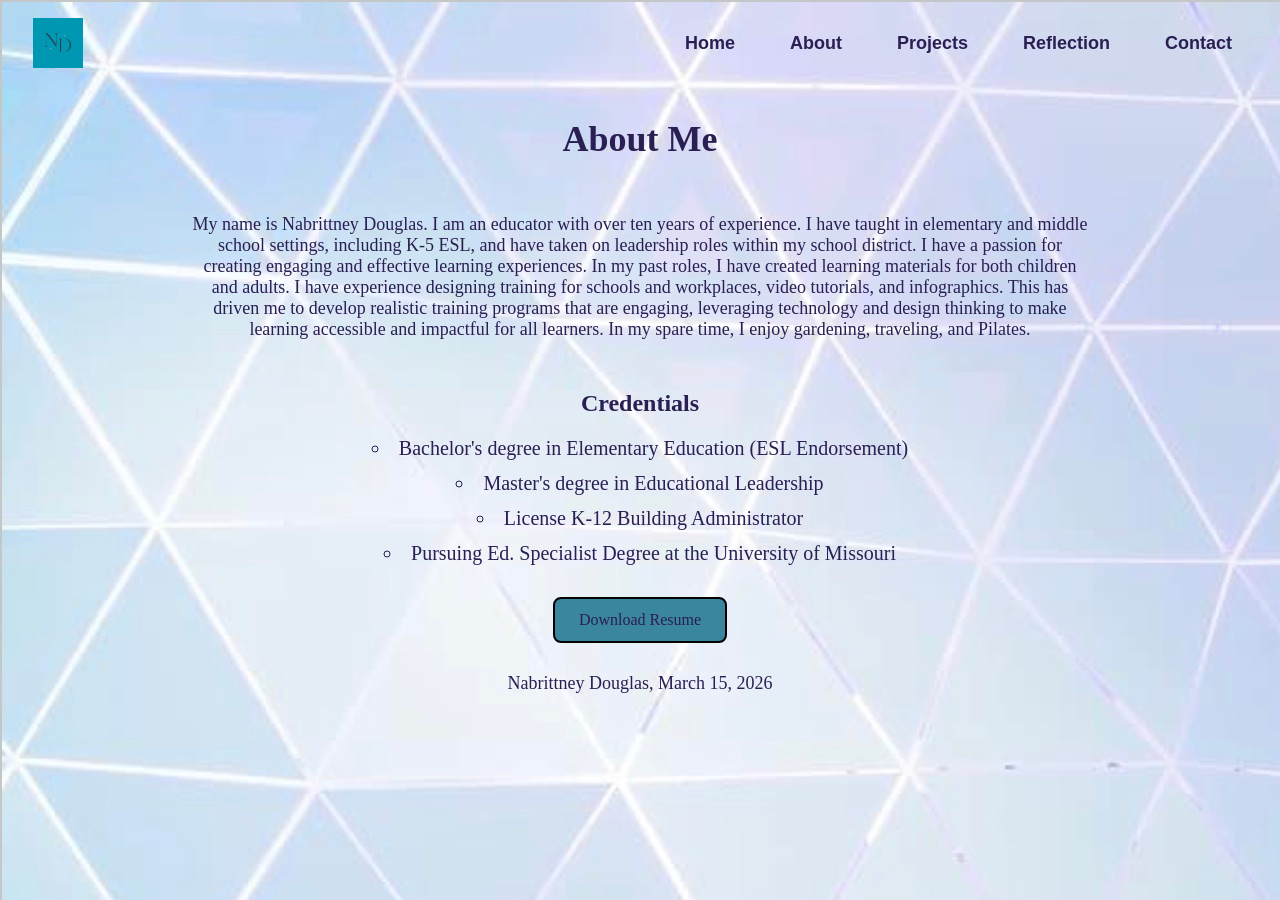
==== webdevelopment/about.html @ 0ad96f51 "Add files via upload" ====
<!DOCTYPE html>
<html lang="en">
     <!--Name: Nabrittney Douglas
        Date: March 15, 2026
        Course: ISLT 4355
        Description: Portfolio About page-->
<head>
    <meta charset="utf-8">
    <meta name="viewport" content="width=device-width, initial-scale=1.0">
    <title>About Page</title>

    <!--Link to external stylesheets-->
    <link rel="stylesheet" href="styles.css">
    <link rel="stylesheet" href="nav.css">
</head>

<body>
    <header class="top-header">
        <img src="logo.png" alt="Your Site Logo" class="logo">

        <nav>
            <ul>
                <li><a href="index.html">Home</a></li>
                <li><a href="about.html">About</a></li>

                <li class="dropdown">
                    <a href="projects.html">Projects</a>
                    <ul class="dropdown-menu">
                        <li><a href="web-design.html">Web Design</a></li>
                        <li class="submenu">
                            <a href="#">Instructional Design ▸</a>
                            <ul class="submenu-menu">
                                <li><a href="e-learning.html">E-Learning</a></li>
                                <li><a href="storyboard.html">Storyboard</a></li>
                                <li><a href="infographics.html">Infographics</a></li>
                            </ul>
                        </li>
                    </ul>
                </li>

                <li><a href="reflection.html">Reflection</a></li>
                <li><a href="contact.html">Contact</a></li>
            </ul>
        </nav>
    </header>

    <header class="page-header">
        <h1>About Me</h1>
    </header>

    <main>
        <section class="about">
            <p>
                My name is Nabrittney Douglas. I am an educator with over ten years of experience. I have taught in elementary and middle school settings, including K-5 ESL, and have taken on leadership roles within my school district. I have a passion for creating engaging and effective learning experiences. In my past roles, I have created learning materials for both children and adults. I have experience designing training for schools and workplaces, video tutorials, and infographics. This has driven me to develop realistic training programs that are engaging, leveraging technology and design thinking to make learning accessible and impactful for all learners. In my spare time, I enjoy gardening, traveling, and Pilates.
            </p>

            <h2>Credentials</h2>
            <ul>
                <li>Bachelor's degree in Elementary Education (ESL Endorsement)</li>
                <li>Master's degree in Educational Leadership</li>
                <li>License K-12 Building Administrator</li>
                <li>Pursuing Ed. Specialist Degree at the University of Missouri</li>
            </ul>

            <a href="DouglasResume.pdf" class="button">Download Resume</a>
        </section>
    </main>

    <footer>
        <p>Nabrittney Douglas, March 15, 2026</p>
    </footer>
</body>
</html>
---- webdevelopment/styles.css ----
body{
                background:url("./background.jpeg") no-repeat;
            }
             h1 {
                text-align: center;
                color: #2a1f53;   
                font-size:36px;
                margin-top:40px;
            }  
            h2 {
                text-align: center;
                color:  #2a1f53;
                font-size:24px;
            }
            p,
            .hero{
              max-width: 900px;
              margin:0 auto;
              padding: 30px 15px;
              text-align: center;
              font-size: 20px;
            }
            .hero h1{
                margin-bottom: 30px;
            }
            .hero-paragraph{
                overflow:hidden;
                text-align: left;
            }
            .hero h2{
                margin-top: 40px;
            }
            p:not(.hero-paragraph){
                text-align:center;
                color: #2a1f53;
                font-size: 18px;
            }
            .hero-img{
                float: left;
                width: 200px;
                height:200px;
                object-fit: cover;
                border-radius: 50%;
                margin-right: 20px;
                margin-bottom: 10px;

            }
            .button{
                display: inline-block;
                margin-top: 20px;
                padding: 12px 24px;
                background-color: #3a869eff;
                color: #2a1f53;
                text-decoration: none;
                box-sizing: 9px;
                border-radius: 8px; 
                text-align: center;  
                border: 2px solid black;
            }
            .hero .button:hover{
                background-color:#3b0bec;
            }
            .about{
                text-align: center;
            }
            .about .button:hover{
                background-color:#5939cd;
            }
        
            .about ul{
                list-style-type:circle;
                list-style-position:inside;
                text-align:center;
                max-width:600px;
                margin:0 auto;
                padding:0;
                font-size:20px;
                color:#2a1f53;
            }

            .about ul li{
                margin-bottom: 12px;
            }
---- webdevelopment/nav.css ----
.top-header {
    display:flex;
    align-items: center;
    padding: 10px 25px;
}


.logo {
    width: 50px;
    height: auto;
}


nav ul {
    list-style: none;
    margin: 0;
    padding: 0;
    display: flex;
    gap: 25px;
}

nav {
    margin-left: auto;
}

nav ul li a {
    text-decoration: none;
    color: #2a1f53;
    font-family: sans-serif;
    font-weight: bold;
    font-size: 18px;
    padding: 10px 15px;
    display: block;
}

nav ul li a:hover {
    color: #0695dc;
    background: #f2f2f2;
    border-radius: 4px;
}


.dropdown, .submenu {
    position: relative;
}

.dropdown-menu, .submenu-menu {
    display: none;
    position: absolute;
    background: white;
    list-style: none;
    padding: 0;
    min-width: 180px;
    box-shadow: 0 4px 6px rgba(0,0,0,0.1);
    z-index: 1000;
}

.dropdown-menu {
    top: 100%;
    left: 0;
}

.submenu-menu {
    top: 0;
    left: 100%;
}

.dropdown:hover > .dropdown-menu {
    display: block;
}

.submenu:hover > .submenu-menu {
    display: block;
}

.dropdown-menu li a, 
.submenu-menu li a {
    display: block;
    padding: 10px 20px;
    text-decoration: none;
    color: #2a1f53;
}

.dropdown-menu li a:hover, 
.submenu-menu li a:hover {
    background: #f2f2f2;
    color: #0695dc;
}
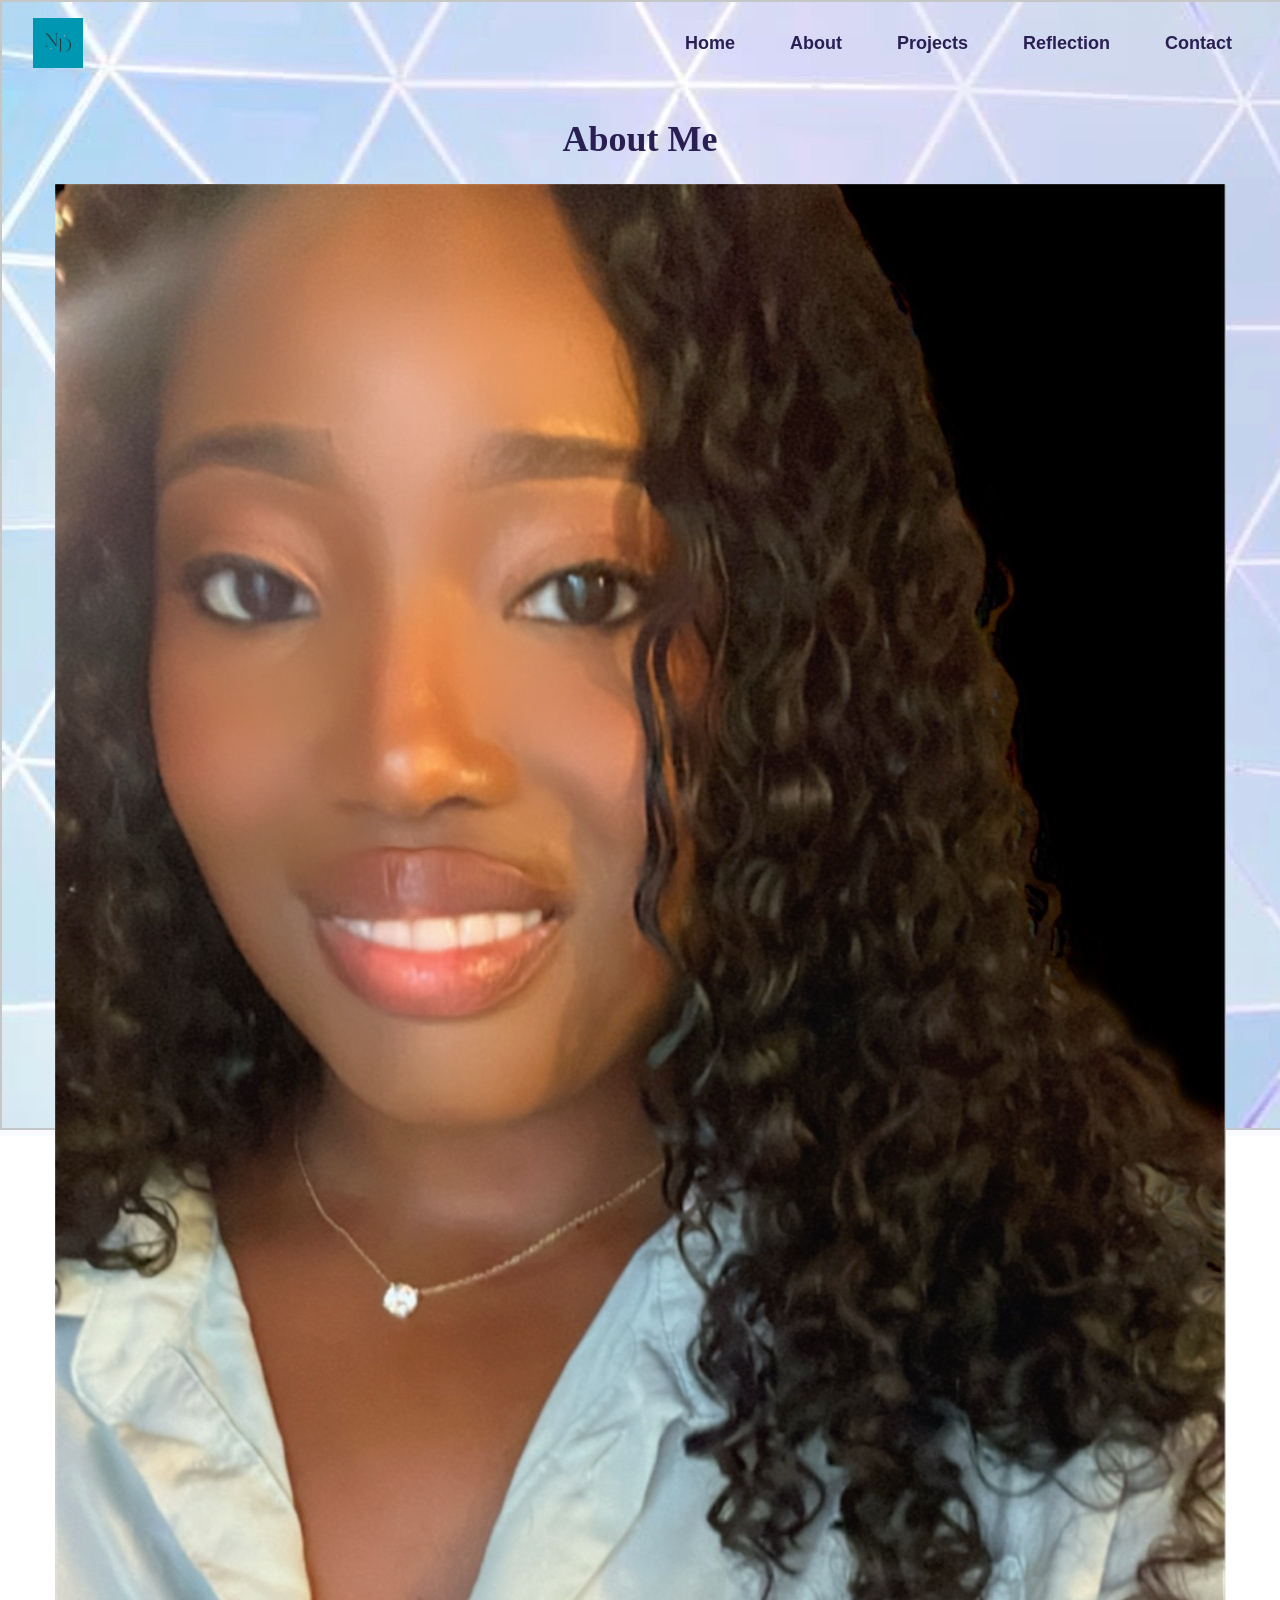
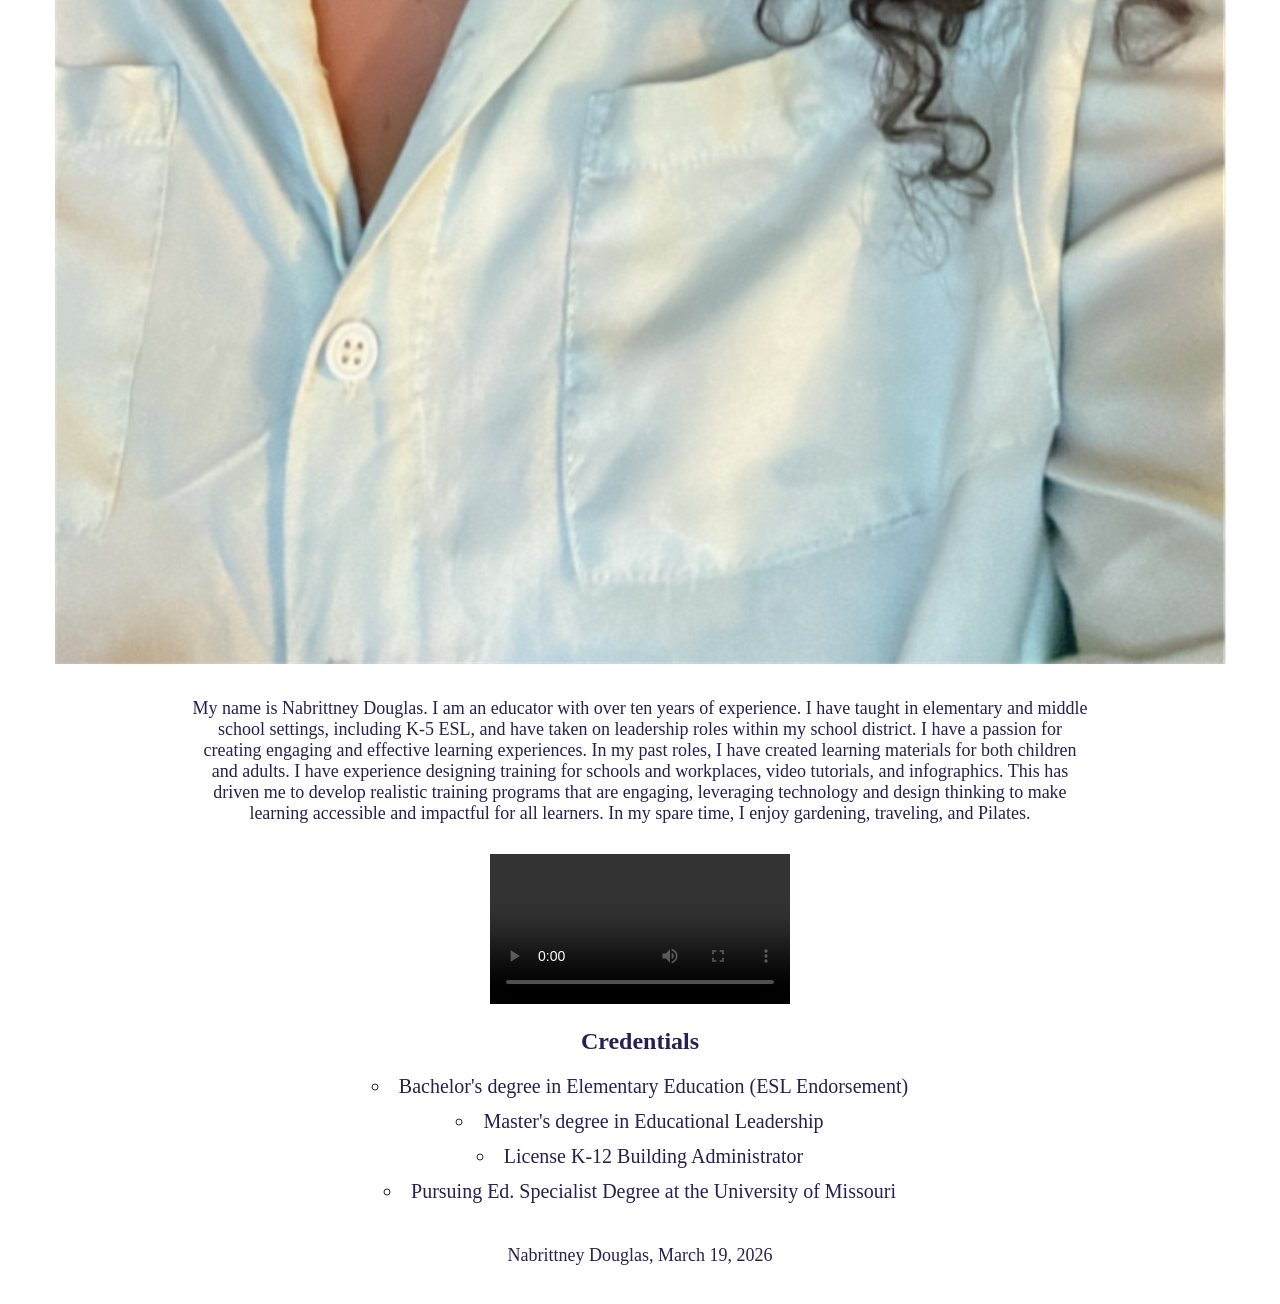
==== commit 2c07ec3f: "Add files via upload" ====
--- a/webdevelopment/about.html
+++ b/webdevelopment/about.html
@@ -48,26 +48,48 @@
         <h1>About Me</h1>
     </header>
 
-    <main>
-        <section class="about">
-            <p>
-                My name is Nabrittney Douglas. I am an educator with over ten years of experience. I have taught in elementary and middle school settings, including K-5 ESL, and have taken on leadership roles within my school district. I have a passion for creating engaging and effective learning experiences. In my past roles, I have created learning materials for both children and adults. I have experience designing training for schools and workplaces, video tutorials, and infographics. This has driven me to develop realistic training programs that are engaging, leveraging technology and design thinking to make learning accessible and impactful for all learners. In my spare time, I enjoy gardening, traveling, and Pilates.
-            </p>
+   <main>
+<section class="about">
 
-            <h2>Credentials</h2>
-            <ul>
-                <li>Bachelor's degree in Elementary Education (ESL Endorsement)</li>
-                <li>Master's degree in Educational Leadership</li>
-                <li>License K-12 Building Administrator</li>
-                <li>Pursuing Ed. Specialist Degree at the University of Missouri</li>
-            </ul>
+    <img src="about.jpeg" 
+    alt="Headshot of Nabrittney" 
+    class="about-img">
 
-            <a href="DouglasResume.pdf" class="button">Download Resume</a>
-        </section>
-    </main>
+    <p class="about-intro">
+        My name is Nabrittney Douglas. I am an educator with over ten years of experience. 
+        I have taught in elementary and middle school settings, including K-5 ESL, and have taken on 
+        leadership roles within my school district. I have a passion for creating engaging and effective 
+        learning experiences. In my past roles, I have created learning materials for both children and adults. 
+        I have experience designing training for schools and workplaces, video tutorials, and infographics. 
+        This has driven me to develop realistic training programs that are engaging, leveraging technology and design 
+        thinking to make learning accessible and impactful for all learners. In my spare time, I enjoy gardening, 
+        traveling, and Pilates.
+    </p>
 
+    <div class="credentials-layout">
+
+    <video class="about-video" controls>
+        <source src="myvideo.mp4" type="video/mp4">
+        Your browser does not support the video tag.
+    </video>
+
+    <section class="credentials-section">
+        <h2 class="credentials-title">Credentials</h2>
+        <ul class="credentials-list">
+            <li>Bachelor's degree in Elementary Education (ESL Endorsement)</li>
+            <li>Master's degree in Educational Leadership</li>
+            <li>License K-12 Building Administrator</li>
+            <li>Pursuing Ed. Specialist Degree at the University of Missouri</li>
+        </ul>
+    </div>
+
+</div>
+
+</section>
+</main>
+ <!-- Footer -->
     <footer>
-        <p>Nabrittney Douglas, March 15, 2026</p>
+        <p>Nabrittney Douglas, March 19, 2026</p>
     </footer>
 </body>
 </html>
--- a/webdevelopment/styles.css
+++ b/webdevelopment/styles.css
@@ -80,4 +80,15 @@
 
             .about ul li{
                 margin-bottom: 12px;
+            }
+            .reflection p:first-of-type::first-letter{
+                font-size:48px;
+                font-weight:bold;
+                color:#5939cd;
+                float:left;
+                line-height:1;
+                padding-right:8px;
+            }
+            .reflection p:not(:first-of-type){
+                text-indent:40px;
             }
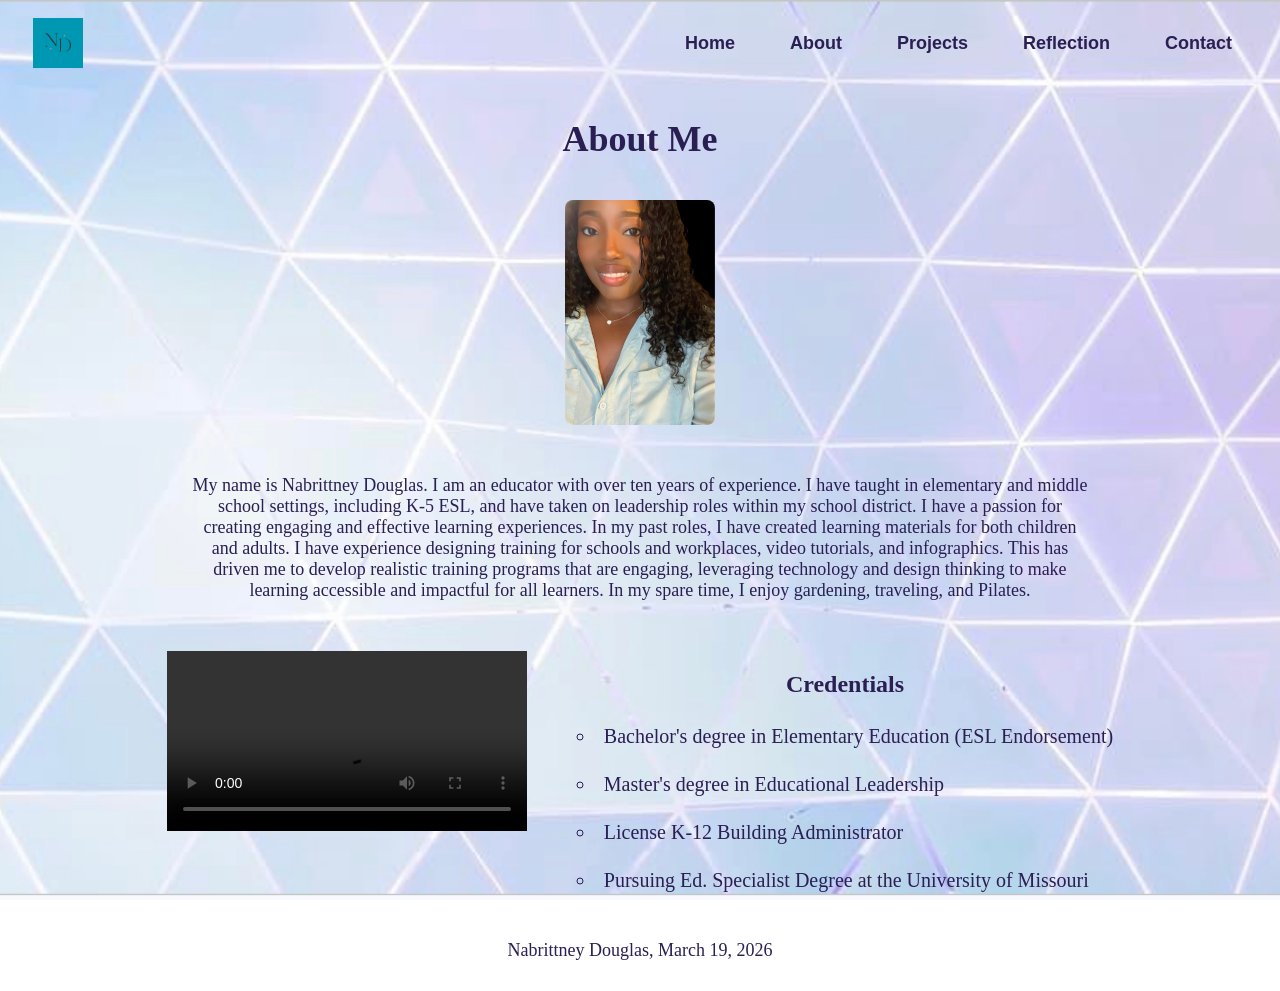
==== commit 63a781fa: "Add files via upload" ====
--- a/webdevelopment/about.html
+++ b/webdevelopment/about.html
@@ -52,7 +52,7 @@
 <section class="about">
 
     <img src="about.jpeg" 
-    alt="Headshot of Nabrittney" 
+    alt="Headshot of Nabrittney, a smiling woman with curly black hair, wearing a blue top." 
     class="about-img">
 
     <p class="about-intro">
--- a/webdevelopment/styles.css
+++ b/webdevelopment/styles.css
@@ -1,17 +1,28 @@
+            html, body{
+                 height:100%;
+            }
+
             body{
-                background:url("./background.jpeg") no-repeat;
+                background:url("./background.jpeg");
+                background-size: cover;
+                background-position: center;
+                background-repeat: no-repeat;
+                background-attachment: fixed;
             }
+
              h1 {
                 text-align: center;
                 color: #2a1f53;   
                 font-size:36px;
                 margin-top:40px;
             }  
+
             h2 {
                 text-align: center;
                 color:  #2a1f53;
                 font-size:24px;
             }
+
             p,
             .hero{
               max-width: 900px;
@@ -20,21 +31,26 @@
               text-align: center;
               font-size: 20px;
             }
+
             .hero h1{
                 margin-bottom: 30px;
             }
+
             .hero-paragraph{
                 overflow:hidden;
                 text-align: left;
             }
+
             .hero h2{
                 margin-top: 40px;
             }
+
             p:not(.hero-paragraph){
                 text-align:center;
                 color: #2a1f53;
                 font-size: 18px;
             }
+
             .hero-img{
                 float: left;
                 width: 200px;
@@ -52,7 +68,7 @@
                 background-color: #3a869eff;
                 color: #2a1f53;
                 text-decoration: none;
-                box-sizing: 9px;
+                box-shadow: 0 4px 9px rgba(0,0,0,.2);
                 border-radius: 8px; 
                 text-align: center;  
                 border: 2px solid black;
@@ -60,9 +76,13 @@
             .hero .button:hover{
                 background-color:#3b0bec;
             }
-            .about{
+
+           .about{
                 text-align: center;
+                max-width: 1000px;
+                margin: 0 auto;
             }
+
             .about .button:hover{
                 background-color:#5939cd;
             }
@@ -70,7 +90,6 @@
             .about ul{
                 list-style-type:circle;
                 list-style-position:inside;
-                text-align:center;
                 max-width:600px;
                 margin:0 auto;
                 padding:0;
@@ -81,6 +100,44 @@
             .about ul li{
                 margin-bottom: 12px;
             }
+
+            .about-img{
+                width:150px;
+                height:225px;
+                object-fit:cover;
+                border-radius:8px; 
+                display:block;
+                margin:40px auto 20px;
+            }
+
+            .about-video{
+                width: 100%;
+                max-width: 360px;
+                height: auto;        
+                border-radius: 0;
+            }
+
+            .credentials-list{
+                text-align: left;
+                max-width: 420px;
+                font-size: 20px;
+                line-height: 1.8;
+                color:#2a1f53;
+            }
+
+            .credentials-list li{
+                margin-bottom: 12px;
+            }
+
+            .credentials-layout{
+                display: flex;
+                flex-wrap: wrap;
+                justify-content: center;
+                align-items: flex-start;
+                gap: 50px;
+                margin-top: 20px;
+            }
+
             .reflection p:first-of-type::first-letter{
                 font-size:48px;
                 font-weight:bold;
@@ -89,6 +146,7 @@
                 line-height:1;
                 padding-right:8px;
             }
+
             .reflection p:not(:first-of-type){
                 text-indent:40px;
             }
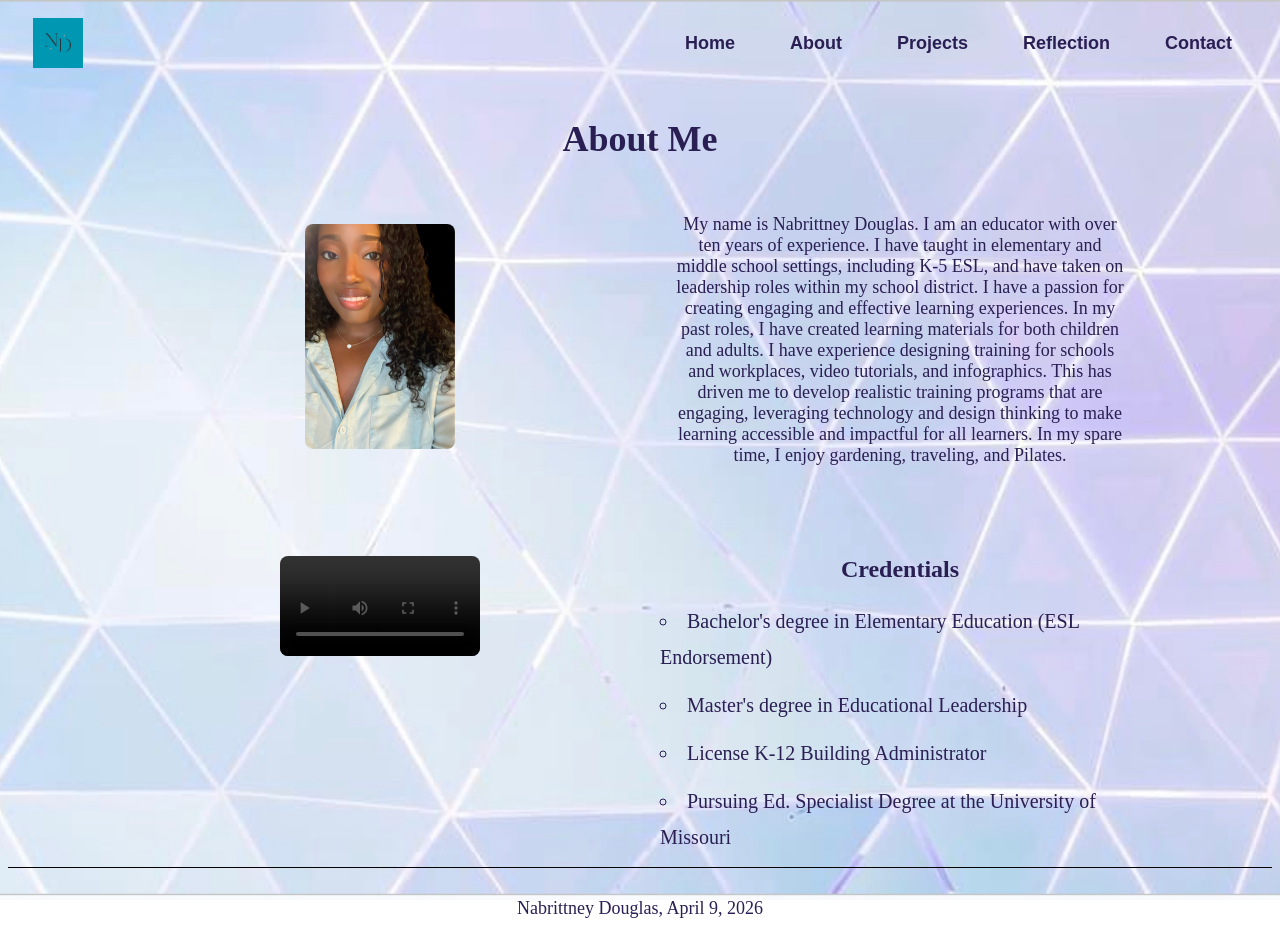
==== commit 309d2f9b: "Add files via upload" ====
--- a/webdevelopment/about.html
+++ b/webdevelopment/about.html
@@ -51,10 +51,12 @@
    <main>
 <section class="about">
 
+   
     <img src="about.jpeg" 
     alt="Headshot of Nabrittney, a smiling woman with curly black hair, wearing a blue top." 
     class="about-img">
 
+  
     <p class="about-intro">
         My name is Nabrittney Douglas. I am an educator with over ten years of experience. 
         I have taught in elementary and middle school settings, including K-5 ESL, and have taken on 
@@ -66,14 +68,12 @@
         traveling, and Pilates.
     </p>
 
-    <div class="credentials-layout">
-
     <video class="about-video" controls>
         <source src="myvideo.mp4" type="video/mp4">
         Your browser does not support the video tag.
     </video>
 
-    <section class="credentials-section">
+    <div class="credentials-layout">
         <h2 class="credentials-title">Credentials</h2>
         <ul class="credentials-list">
             <li>Bachelor's degree in Elementary Education (ESL Endorsement)</li>
@@ -83,13 +83,11 @@
         </ul>
     </div>
 
-</div>
-
 </section>
 </main>
  <!-- Footer -->
     <footer>
-        <p>Nabrittney Douglas, March 19, 2026</p>
+        <p>Nabrittney Douglas, April 9, 2026</p>
     </footer>
 </body>
 </html>
--- a/webdevelopment/styles.css
+++ b/webdevelopment/styles.css
@@ -31,7 +31,18 @@
               text-align: center;
               font-size: 20px;
             }
-
+            footer{
+                border-top: 1px solid;
+                text-align: center;
+                padding: top 1em;
+            }
+            footer img{
+                width:20px;
+                height:20px;
+                margin-left: .5em;
+                margin-right: .5em;
+
+            }
             .hero h1{
                 margin-bottom: 30px;
             }
@@ -78,9 +89,14 @@
             }
 
            .about{
-                text-align: center;
-                max-width: 1000px;
-                margin: 0 auto;
+               display:grid;
+               grid-template-columns: 1fr 1fr;
+               gap:40px;
+               text-align:center;
+               max-width:1000px;
+               margin:0 auto;
+               align-items:start;
+
             }
 
             .about .button:hover{
@@ -89,6 +105,7 @@
         
             .about ul{
                 list-style-type:circle;
+                gap:40px;
                 list-style-position:inside;
                 max-width:600px;
                 margin:0 auto;
@@ -112,9 +129,11 @@
 
             .about-video{
                 width: 100%;
-                max-width: 360px;
+                max-width: 200px;
                 height: auto;        
-                border-radius: 0;
+                border-radius: 8px;
+                display:block;
+                margin:20px auto;
             }
 
             .credentials-list{
@@ -129,16 +148,39 @@
                 margin-bottom: 12px;
             }
 
-            .credentials-layout{
-                display: flex;
-                flex-wrap: wrap;
-                justify-content: center;
-                align-items: flex-start;
-                gap: 50px;
-                margin-top: 20px;
-            }
-
-            .reflection p:first-of-type::first-letter{
+          .credentials-layout {
+            display: grid;
+            grid-template-columns: 1fr; 
+             text-align: center; 
+            }
+            *,
+            *::before,
+            *::after{
+                box-sizing:border-box;
+            }
+
+            @media (max-width:767px){
+                .about{
+                    grid-template-columns: 1fr;
+                }
+
+                .credentials-layout{
+                    grid-template-columns:1fr;
+                    text-align:center;
+                }
+                  .credentials-list {
+                     text-align: center;
+                        margin: 0 auto;
+                    }
+
+                .about-img,
+                .about-video {
+                    width: 80%;
+                    max-width: 300px;
+                }
+            }
+
+                .reflection p:first-of-type::first-letter{
                 font-size:48px;
                 font-weight:bold;
                 color:#5939cd;
@@ -149,4 +191,146 @@
 
             .reflection p:not(:first-of-type){
                 text-indent:40px;
+            }
+
+            .reflection p{
+                background:#b69dce;
+                max-width:700px;  
+                padding:25px;
+                border:5px solid rgb(6, 144, 208);
+                margin:25px auto; 
+                line-height:1.8;
+            }
+            @media print{
+            @page{
+                margin: 1in; 
+            }
+
+            .credentials-title{
+                display:none;
+            }
+            body{
+                background:none !important;
+                font-family:sans-serif;
+                line-height:1.3;
+                color:black;
+            }
+
+            nav,
+            .about-img,
+            .about-video,
+            .button, .logo {
+                display:none;
+             }
+            .credentials-list, .about{
+                font-size: 12pt;
+                font-family:sans-serif;
+            }
+
+            .about{
+                max-width:100%;
+                margin:0;
+                padding:0;
+            }
+
+            h1, h2{
+                color:black;
+            }
+            h1{
+                font-size:22pt;
+            }
+
+            p,
+            li{
+                font-size:12pt;
+                line-height:1.3;
+            }
+            }
+  
+            .contact {
+                max-width: 900px;
+                margin: 50px auto;
+                padding: 40px;
+                text-align: left;
+                font-size: 20px;
+            }
+
+
+            fieldset {
+                border: 2px solid #5939cd;
+                border-radius: 10px;
+                padding: 25px;
+                margin-bottom: 25px;
+            }
+
+            legend {
+                font-size: 22px;
+                font-weight: bold;
+                padding: 0 10px;
+            }
+
+
+            .contact h1 {
+                font-size: 42px;
+                margin-bottom: 20px;
+            }
+
+
+            .contact div {
+                margin-bottom: 20px;
+            }
+
+            .contact p {
+                margin-bottom: 5px;
+                font-weight: bold;
+                text-align:left;
+            }
+
+            input,
+            select,
+            textarea {
+                width: 100%;
+                padding: 12px;
+                margin-top: 8px;
+                margin-bottom: 15px;
+                font-size: 18px;
+                border-radius: 6px;
+                border: 1px solid #ccc;
+            }
+
+            textarea {
+                min-height: 120px;
+            }
+
+            .radio-group {
+                margin: 20px 0;
+            }
+
+            .no-bullets {
+                list-style: none;
+                padding: 0;
+                margin: 10px 0 0 0;
+                display: flex;
+                gap: 25px;
+            }
+
+            .no-bullets li {
+                display: flex;
+                align-items: center;
+                gap: 6px;
+            }
+
+
+            .no-bullets input[type="radio"] {
+                width: auto;
+                margin: 0;
+            }
+
+            button {
+                display: block;
+                margin: 30px auto;
+                padding: 14px 30px;
+                font-size: 20px;
+                border-radius: 8px;
+                cursor: pointer;
             }
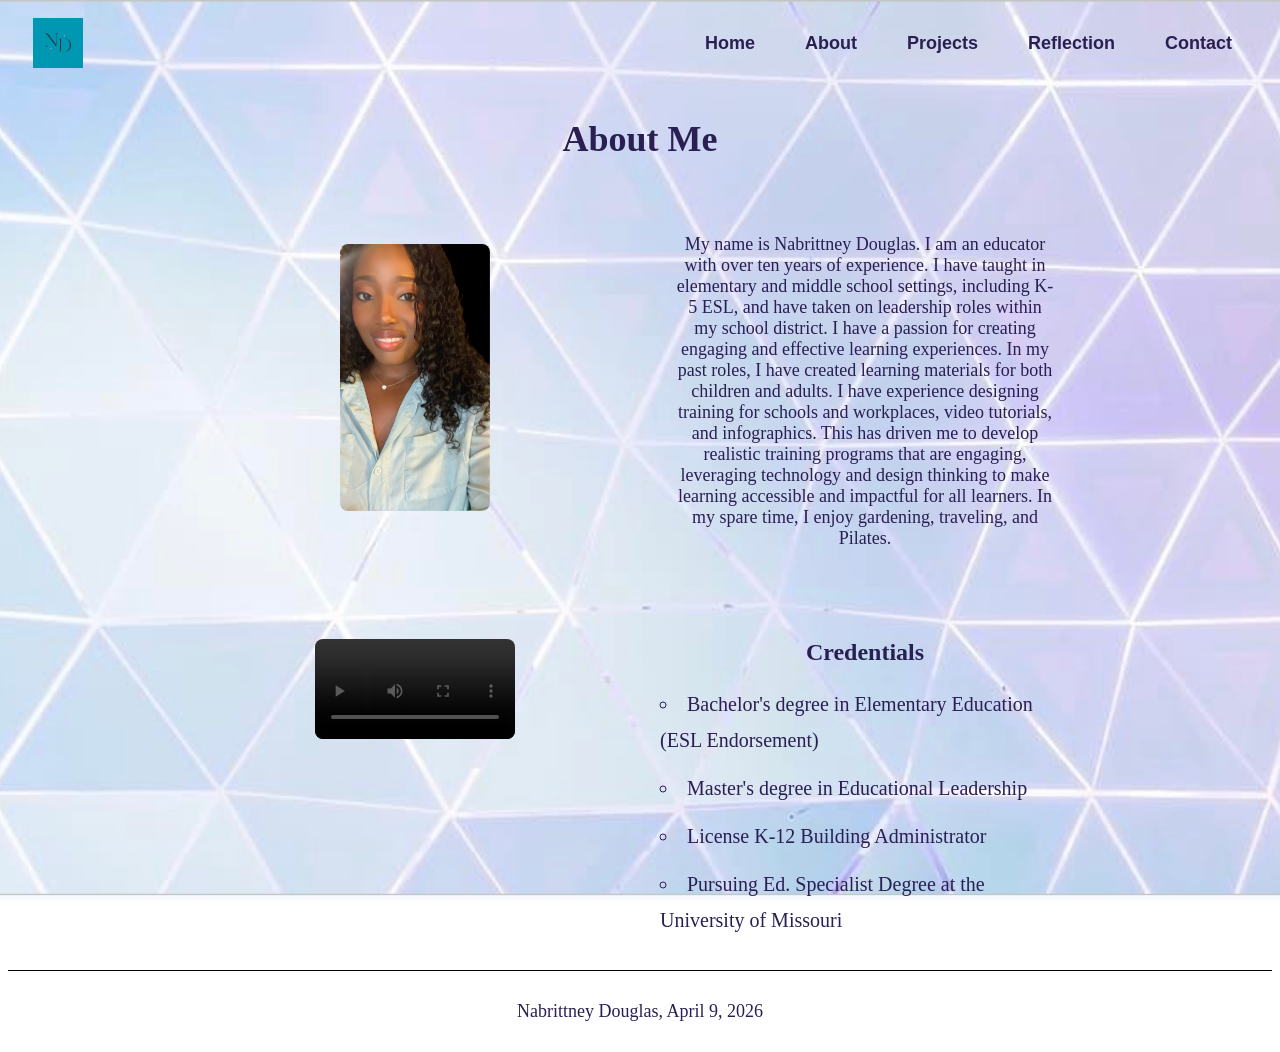
==== commit 36e822de: "Add files via upload" ====
--- a/webdevelopment/about.html
+++ b/webdevelopment/about.html
@@ -9,7 +9,10 @@
     <meta name="viewport" content="width=device-width, initial-scale=1.0">
     <title>About Page</title>
 
-    <!--Link to external stylesheets-->
+     <!--Link to favicon-->
+     <link rel="shortcut icon" type="image/x-icon" href="favicon.ico">
+
+     <!--Link to external stylesheets-->
     <link rel="stylesheet" href="styles.css">
     <link rel="stylesheet" href="nav.css">
 </head>
--- a/webdevelopment/styles.css
+++ b/webdevelopment/styles.css
@@ -118,13 +118,15 @@
                 margin-bottom: 12px;
             }
 
-            .about-img{
-                width:150px;
-                height:225px;
-                object-fit:cover;
-                border-radius:8px; 
-                display:block;
-                margin:40px auto 20px;
+           
+             .about-img {
+                width: 40%;          
+                max-width: 150px;    
+                height: auto;       
+                object-fit: cover;
+                border-radius: 8px;
+                display: block;
+                margin: 40px auto 20px;
             }
 
             .about-video{
@@ -135,7 +137,11 @@
                 display:block;
                 margin:20px auto;
             }
-
+            @media (max-width: 768px) {
+                .about-img {
+                width: 60%;
+            }
+            }
             .credentials-list{
                 text-align: left;
                 max-width: 420px;
@@ -333,4 +339,97 @@
                 font-size: 20px;
                 border-radius: 8px;
                 cursor: pointer;
+            }
+            main {
+                max-width: 900px;   
+                margin: 0 auto;         
+                padding: 20px;
+            }
+            .project {
+                display: grid;
+                grid-template-columns: 250px 1fr;
+                gap: 30px;
+                align-items: center;
+            }
+            #pecs {
+                align-items: center;
+            }
+
+            .left {
+                display: flex;
+                justify-content: center;
+            }
+
+            .left img {
+                width: 200px;
+                height: auto;
+                display: block;
+                border-radius: 8px;
+                align-items: center;
+            }
+           .project:first-of-type .left img {
+                width: 250px;
+           }
+
+            .right {
+                max-width: 600px;
+            }
+
+            .right h2 {
+                margin: 0 0 10px 0;
+            }
+
+          .right p {
+                margin: 0 0 10px 0;
+                line-height: 1.5;
+            }
+
+
+            @media (max-width: 768px) {
+
+        .project {
+                grid-template-columns: 1fr;
+                text-align: center;
+            }
+
+         .left {
+                justify-content: center;
+                margin-bottom: 10px;
+            }
+
+            .right {
+                 max-width: 100%;
+            }
+            }
+
+            table {
+                border-collapse: collapse;
+                border: 4px solid black;
+                margin: 15px auto;
+                width: 90%;
+            }
+
+            th, td {
+                border: 1px solid #aaa6a6;
+                padding: 10px;
+                text-align: left;
+            }
+
+            th {
+                background-color: #3a869eff;
+                color: white;
+            }
+
+            tr:nth-child(even) {
+                background-color: #3a869eff
+            }
+
+            tr:hover {
+                background-color: #eaeaea;
+            }
+
+            @media (max-width: 768px) {
+            table {
+                width: 100%;
+            }
             }
--- a/webdevelopment/nav.css
+++ b/webdevelopment/nav.css
@@ -86,4 +86,46 @@
 .submenu-menu li a:hover {
     background: #f2f2f2;
     color: #0695dc;
-}+}
+.hamburger {
+    display: none;
+    font-size: 30px;
+    cursor: pointer;
+}
+
+.hamburger::before {
+    content: "☰";
+}
+
+#menu-toggle {
+    display: none;
+}
+
+nav ul {
+    display: flex;
+    list-style: none;
+    gap: 20px;
+}
+
+@media (max-width: 768px) {
+
+    .hamburger {
+        display: block;
+    }
+
+    nav ul {
+        display: none;
+        flex-direction: column;
+        background: #fff;
+        position: absolute;
+        top: 70px;
+        right: 0;
+        width: 200px;
+        padding: 20px;
+        z-index: 1000;
+    }
+
+    #menu-toggle:checked ~ nav ul {
+        display: flex;
+    }
+}
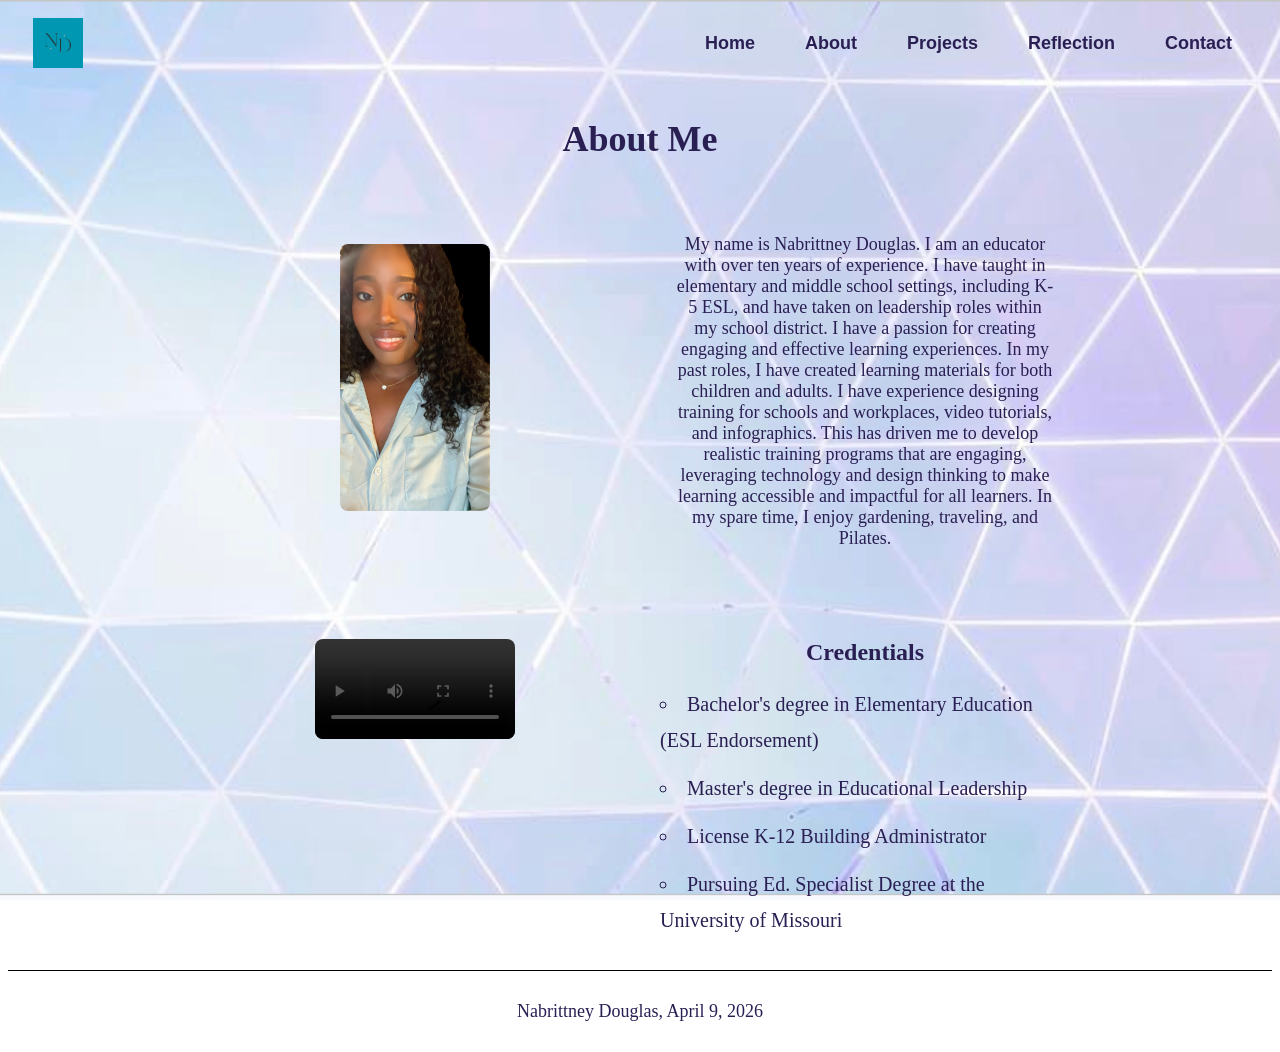
==== commit 347b34eb: "Add files via upload" ====
--- a/webdevelopment/about.html
+++ b/webdevelopment/about.html
@@ -15,37 +15,44 @@
      <!--Link to external stylesheets-->
     <link rel="stylesheet" href="styles.css">
     <link rel="stylesheet" href="nav.css">
+    
 </head>
 
 <body>
     <header class="top-header">
-        <img src="logo.png" alt="Your Site Logo" class="logo">
 
-        <nav>
-            <ul>
-                <li><a href="index.html">Home</a></li>
-                <li><a href="about.html">About</a></li>
+    <img src="logo.png" alt="Your Site Logo" class="logo">
 
-                <li class="dropdown">
-                    <a href="projects.html">Projects</a>
-                    <ul class="dropdown-menu">
-                        <li><a href="web-design.html">Web Design</a></li>
-                        <li class="submenu">
-                            <a href="#">Instructional Design ▸</a>
-                            <ul class="submenu-menu">
-                                <li><a href="e-learning.html">E-Learning</a></li>
-                                <li><a href="storyboard.html">Storyboard</a></li>
-                                <li><a href="infographics.html">Infographics</a></li>
-                            </ul>
-                        </li>
-                    </ul>
-                </li>
+    <!-- Hamburger toggle -->
+    <input type="checkbox" id="menu-toggle">
+    <label for="menu-toggle" class="hamburger" aria-label="Menu"></label>
 
-                <li><a href="reflection.html">Reflection</a></li>
-                <li><a href="contact.html">Contact</a></li>
-            </ul>
-        </nav>
-    </header>
+    <nav>
+        <ul class="nav-menu">
+            <li><a href="index.html">Home</a></li>
+            <li><a href="about.html">About</a></li>
+
+            <li class="dropdown">
+                <a href="projects.html">Projects</a>
+                <ul class="dropdown-menu">
+                    <li><a href="web-design.html">Web Design</a></li>
+                    <li class="submenu">
+                        <a href="#">Instructional Design ▸</a>
+                        <ul class="submenu-menu">
+                            <li><a href="e-learning.html">E-Learning</a></li>
+                            <li><a href="storyboard.html">Storyboard</a></li>
+                            <li><a href="infographics.html">Infographics</a></li>
+                        </ul>
+                    </li>
+                </ul>
+            </li>
+
+            <li><a href="reflection.html">Reflection</a></li>
+            <li><a href="contact.html">Contact</a></li>
+        </ul>
+    </nav>
+
+</header>
 
     <header class="page-header">
         <h1>About Me</h1>
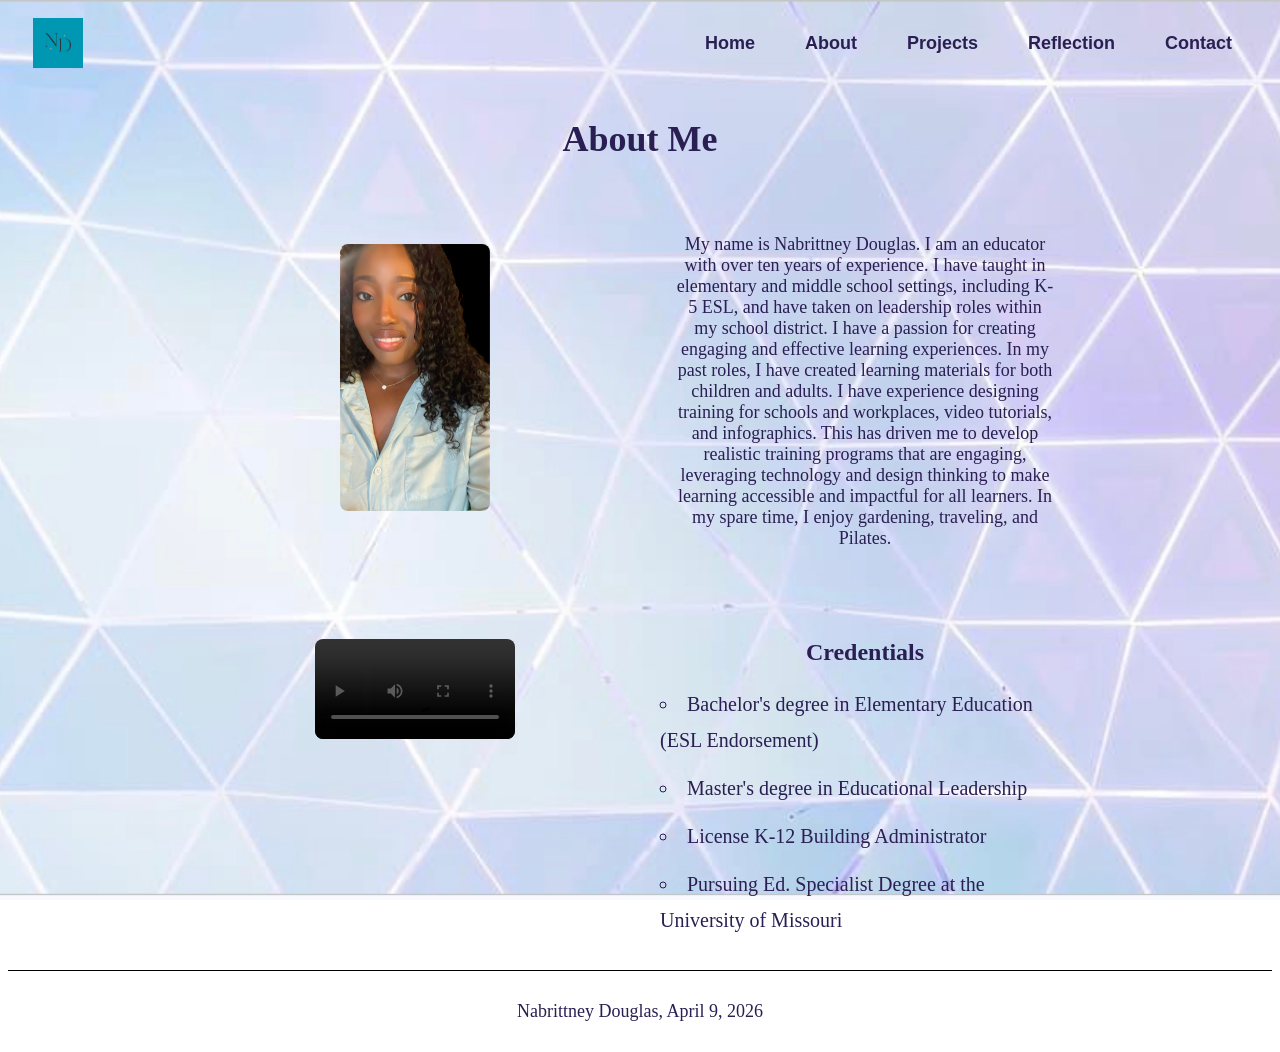
==== commit 8ff5c97e: "Add files via upload" ====
--- a/webdevelopment/about.html
+++ b/webdevelopment/about.html
@@ -35,9 +35,6 @@
             <li class="dropdown">
                 <a href="projects.html">Projects</a>
                 <ul class="dropdown-menu">
-                    <li><a href="web-design.html">Web Design</a></li>
-                    <li class="submenu">
-                        <a href="#">Instructional Design ▸</a>
                         <ul class="submenu-menu">
                             <li><a href="e-learning.html">E-Learning</a></li>
                             <li><a href="storyboard.html">Storyboard</a></li>
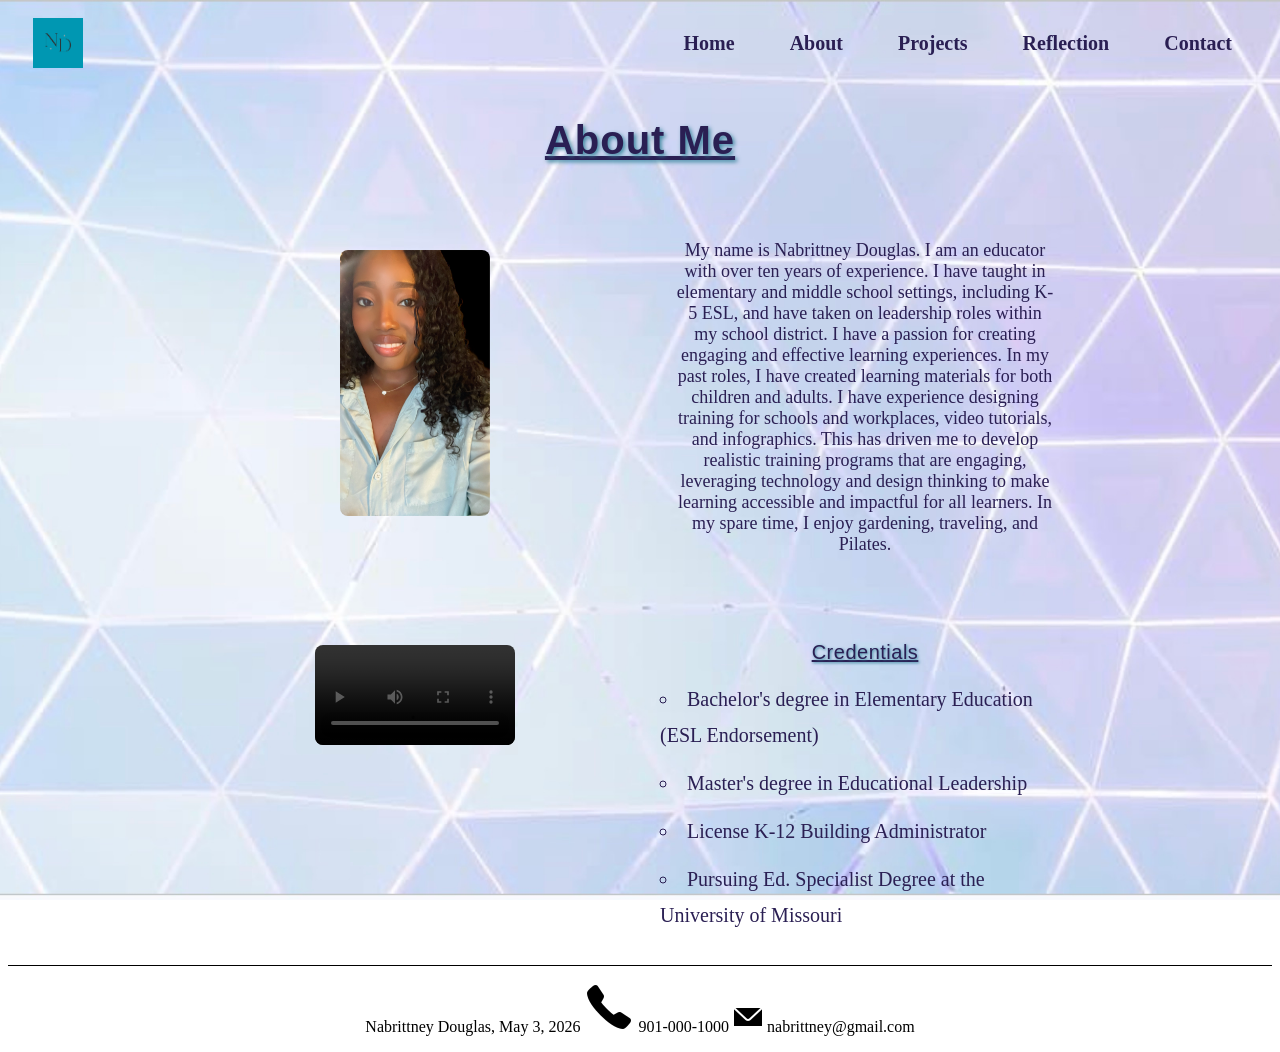
==== commit b9e76f3d: "Add files via upload" ====
--- a/webdevelopment/about.html
+++ b/webdevelopment/about.html
@@ -10,12 +10,16 @@
     <title>About Page</title>
 
      <!--Link to favicon-->
-     <link rel="shortcut icon" type="image/x-icon" href="favicon.ico">
+     <!--Link to favicon-->
+    <link rel="shortcut icon" type="image/x-icon" href="favicon.ico">
 
      <!--Link to external stylesheets-->
     <link rel="stylesheet" href="styles.css">
     <link rel="stylesheet" href="nav.css">
-    
+      <!--Custom font used here-->
+    <link rel="preconnect" href="https://fonts.googleapis.com">
+    <link rel="preconnect" href="https://fonts.gstatic.com" crossorigin>
+    <link href="https://fonts.googleapis.com/css2?family=Bebas+Neue&family=Open+Sans:ital,wght@0,300..800;1,300..800&display=swap" rel="stylesheet">  
 </head>
 
 <body>
@@ -94,7 +98,17 @@
 </main>
  <!-- Footer -->
     <footer>
-        <p>Nabrittney Douglas, April 9, 2026</p>
+      <span>Nabrittney Douglas, May 3, 2026</span>
+
+            <span>
+                <img src="phone-icon.png" alt="Phone icon">
+                901-000-1000
+            </span>
+
+            <span>
+                <img src="email-icon.png" alt="Email icon">
+                nabrittney@gmail.com
+            </span>
     </footer>
 </body>
 </html>
--- a/webdevelopment/styles.css
+++ b/webdevelopment/styles.css
@@ -9,18 +9,28 @@
                 background-repeat: no-repeat;
                 background-attachment: fixed;
             }
-
-             h1 {
+            /* Custom font from Google Fonts applied to site */
+            h1 {
                 text-align: center;
                 color: #2a1f53;   
-                font-size:36px;
-                margin-top:40px;
-            }  
-
+                font-size: 40px;
+                margin-top: 40px;
+                font-family: "Montserrat", sans-serif;
+                font-weight: 600;
+                letter-spacing: 1px;
+                text-shadow: 2px 2px 4px #3a869e;
+                text-decoration: underline;
+            }
+            /* Custom font from Google Fonts applied to site */
             h2 {
                 text-align: center;
-                color:  #2a1f53;
-                font-size:24px;
+                color: #2a1f53;
+                font-size: 20px;
+                font-family: "Montserrat", sans-serif;
+                font-weight: 500;
+                letter-spacing: 0.5px;
+                text-shadow: 1px 1px 3px #3a869e;
+                text-decoration: underline;
             }
 
             p,
@@ -31,18 +41,35 @@
               text-align: center;
               font-size: 20px;
             }
-            footer{
-                border-top: 1px solid;
+            footer {
+                border-top: 1px solid black;
                 text-align: center;
-                padding: top 1em;
-            }
-            footer img{
-                width:20px;
-                height:20px;
-                margin-left: .5em;
-                margin-right: .5em;
-
-            }
+                padding-top: 1em;
+                padding-bottom:1em;
+            }
+
+            .footer {
+                display: flex;
+                justify-content: center;
+                gap: 25px;
+                align-items: center;
+                font-size: 18px;
+            }
+
+            .footer img {
+                width: 20px;
+                height: 20px;
+                margin-left: 0.5em;
+                margin-right: 0.5em;
+                vertical-align: middle;
+                transition: transform 0.3s ease, filter 0.3s ease;
+            }
+
+            .footer img:hover {
+                transform: scale(1.2) rotate(5deg);
+                filter: brightness(1.3);
+            }
+
             .hero h1{
                 margin-bottom: 30px;
             }
@@ -54,6 +81,7 @@
 
             .hero h2{
                 margin-top: 40px;
+                font-size:30px
             }
 
             p:not(.hero-paragraph){
@@ -254,7 +282,7 @@
             }
   
             .contact {
-                max-width: 900px;
+                max-width: 600px;
                 margin: 50px auto;
                 padding: 40px;
                 text-align: left;
@@ -264,7 +292,7 @@
 
             fieldset {
                 border: 2px solid #5939cd;
-                border-radius: 10px;
+                border-radius: 15px;
                 padding: 25px;
                 margin-bottom: 25px;
             }
@@ -285,11 +313,10 @@
             .contact div {
                 margin-bottom: 20px;
             }
-
             .contact p {
                 margin-bottom: 5px;
                 font-weight: bold;
-                text-align:left;
+                text-align: left;
             }
 
             input,
@@ -326,7 +353,6 @@
                 gap: 6px;
             }
 
-
             .no-bullets input[type="radio"] {
                 width: auto;
                 margin: 0;
@@ -340,6 +366,18 @@
                 border-radius: 8px;
                 cursor: pointer;
             }
+
+            @media (max-width:768px) {
+
+                .contact {
+                    width: 100%;
+                }
+
+                .no-bullets {
+                    flex-direction: column;
+                    gap: 10px;
+                }
+            }
             main {
                 max-width: 900px;   
                 margin: 0 auto;         
@@ -432,4 +470,5 @@
             table {
                 width: 100%;
             }
-            }+            }
+           
--- a/webdevelopment/nav.css
+++ b/webdevelopment/nav.css
@@ -1,46 +1,38 @@
-
+/* HEADER */
 .top-header {
-    display:flex;
+    display: flex;
     align-items: center;
     padding: 10px 25px;
+    position: relative;
 }
-
 
 .logo {
     width: 50px;
-    height: auto;
 }
 
+/* NAV */
+nav {
+    margin-left: auto;
+}
 
 nav ul {
     list-style: none;
+    display: flex;
+    gap: 25px;
     margin: 0;
     padding: 0;
-    display: flex;
-    gap: 25px;
-}
-
-nav {
-    margin-left: auto;
 }
 
 nav ul li a {
     text-decoration: none;
     color: #2a1f53;
-    font-family: sans-serif;
     font-weight: bold;
-    font-size: 18px;
+    font-size: 20px;
     padding: 10px 15px;
     display: block;
 }
 
-nav ul li a:hover {
-    color: #0695dc;
-    background: #f2f2f2;
-    border-radius: 4px;
-}
-
-
+/* DROPDOWNS */
 .dropdown, .submenu {
     position: relative;
 }
@@ -49,11 +41,10 @@
     display: none;
     position: absolute;
     background: white;
+    min-width: 180px;
     list-style: none;
     padding: 0;
-    min-width: 180px;
     box-shadow: 0 4px 6px rgba(0,0,0,0.1);
-    z-index: 1000;
 }
 
 .dropdown-menu {
@@ -74,58 +65,60 @@
     display: block;
 }
 
-.dropdown-menu li a, 
-.submenu-menu li a {
-    display: block;
-    padding: 10px 20px;
-    text-decoration: none;
-    color: #2a1f53;
-}
-
-.dropdown-menu li a:hover, 
-.submenu-menu li a:hover {
-    background: #f2f2f2;
-    color: #0695dc;
-}
+/* HAMBURGER */
 .hamburger {
     display: none;
     font-size: 30px;
     cursor: pointer;
+    margin-left: auto; /* pushes right */
 }
 
 .hamburger::before {
     content: "☰";
 }
 
+/* HIDE CHECKBOX */
 #menu-toggle {
     display: none;
 }
 
-nav ul {
-    display: flex;
-    list-style: none;
-    gap: 20px;
-}
-
+/* MOBILE */
 @media (max-width: 768px) {
 
     .hamburger {
         display: block;
     }
 
+    nav {
+        margin-left: 0;
+    }
+
     nav ul {
         display: none;
         flex-direction: column;
-        background: #fff;
+        background: white;
         position: absolute;
-        top: 70px;
+        top: 65px;
         right: 0;
-        width: 200px;
-        padding: 20px;
-        z-index: 1000;
+        width: 220px;
+        padding: 15px;
+        box-shadow: 0 4px 6px rgba(0,0,0,0.1);
     }
 
+    /* SHOW MENU WHEN CLICKED */
     #menu-toggle:checked ~ nav ul {
         display: flex;
     }
-}
+
+    /* STACK DROPDOWNS */
+    .dropdown-menu,
+    .submenu-menu {
+        position: static;
+        box-shadow: none;
+    }
+
+    .dropdown:hover > .dropdown-menu,
+    .submenu:hover > .submenu-menu {
+        display: none; /* disable hover on mobile */
+    }
+}
